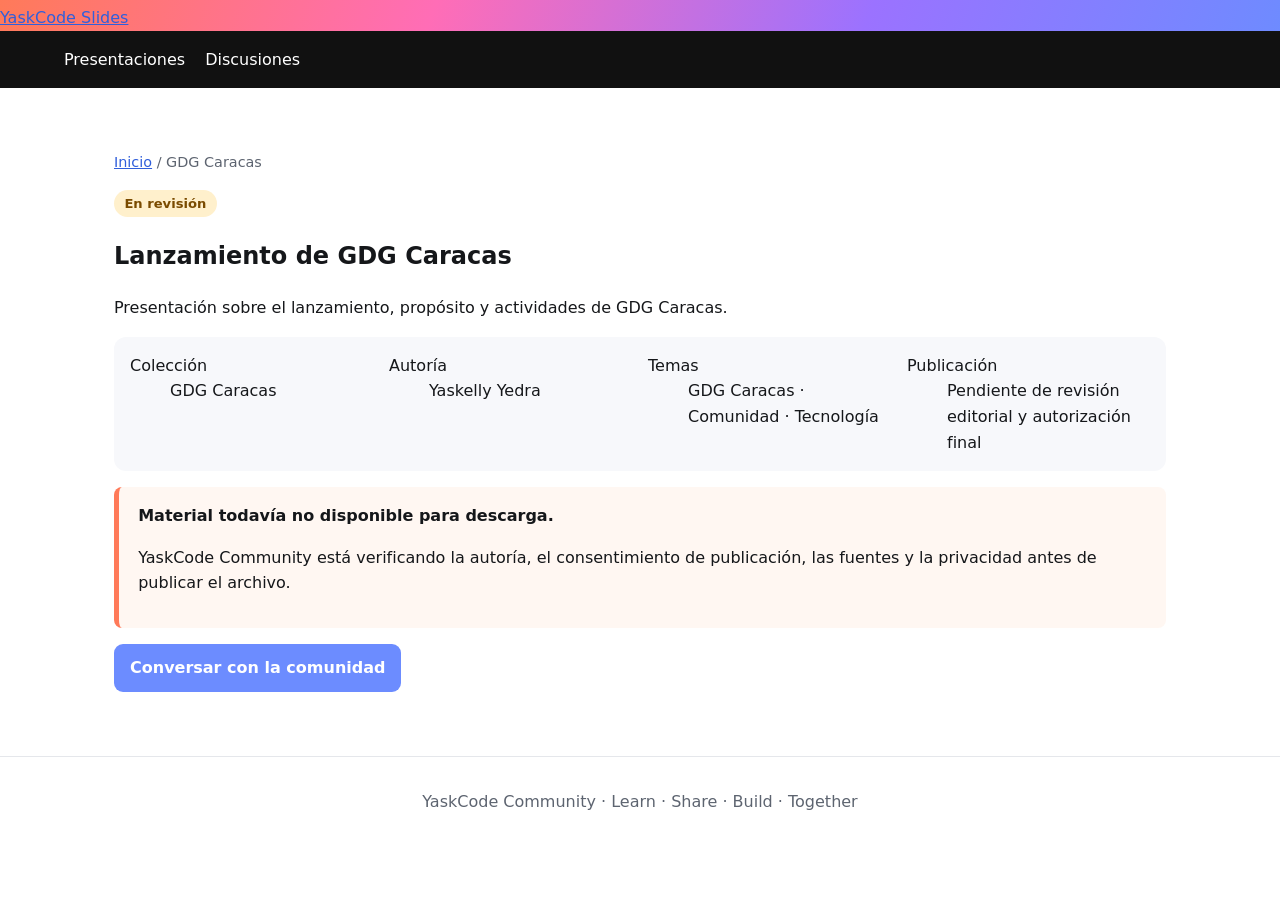
==== docs/presentations/lanzamiento-gdg-caracas/index.html @ 7f71dcb3 "Add catalog page for Lanzamiento de GDG Caracas" ====
<!doctype html>
<html lang="es">
<head>
  <meta charset="utf-8">
  <meta name="viewport" content="width=device-width,initial-scale=1">
  <title>Lanzamiento de GDG Caracas | YaskCode Slides</title>
  <meta name="description" content="Presentación sobre el lanzamiento, propósito y actividades de GDG Caracas.">
  <link rel="canonical" href="https://yaskcode-community.github.io/yaskcode-slides/presentations/lanzamiento-gdg-caracas/">
  <meta property="og:type" content="article">
  <meta property="og:title" content="Lanzamiento de GDG Caracas | YaskCode Slides">
  <meta property="og:description" content="Presentación sobre el lanzamiento, propósito y actividades de GDG Caracas.">
  <meta property="og:url" content="https://yaskcode-community.github.io/yaskcode-slides/presentations/lanzamiento-gdg-caracas/">
  <link rel="stylesheet" href="../../assets/styles.css">
</head>
<body>
  <header class="site-header">
    <a class="brand" href="../../">YaskCode Slides</a>
    <nav><a href="../../#presentaciones">Presentaciones</a> <a href="https://github.com/orgs/YaskCode-community/discussions">Discusiones</a></nav>
  </header>
  <main class="container">
    <p class="breadcrumb"><a href="../../">Inicio</a> / GDG Caracas</p>
    <article>
      <span class="status">En revisión</span>
      <h1>Lanzamiento de GDG Caracas</h1>
      <p class="lead">Presentación sobre el lanzamiento, propósito y actividades de GDG Caracas.</p>
      <dl class="meta">
        <div><dt>Colección</dt><dd>GDG Caracas</dd></div>
        <div><dt>Autoría</dt><dd>Yaskelly Yedra</dd></div>
        <div><dt>Temas</dt><dd>GDG Caracas · Comunidad · Tecnología</dd></div>
        <div><dt>Publicación</dt><dd>Pendiente de revisión editorial y autorización final</dd></div>
      </dl>
      <div class="notice">
        <strong>Material todavía no disponible para descarga.</strong>
        <p>YaskCode Community está verificando la autoría, el consentimiento de publicación, las fuentes y la privacidad antes de publicar el archivo.</p>
      </div>
      <p><a class="button purple" href="https://github.com/orgs/YaskCode-community/discussions">Conversar con la comunidad</a></p>
    </article>
  </main>
  <footer class="site-footer">YaskCode Community · Learn · Share · Build · Together</footer>
</body>
</html>
---- docs/assets/styles.css ----
:root{--ink:#15171a;--muted:#5d6470;--line:#e5e7eb;--pink:#ff6db6;--blue:#6c8cff;--green:#55c878;--orange:#ff7a59;--purple:#9b72ff;--bg:#fff;--soft:#f7f8fb}*{box-sizing:border-box}body{margin:0;font-family:Inter,ui-sans-serif,system-ui,-apple-system,BlinkMacSystemFont,"Segoe UI",sans-serif;color:var(--ink);background:var(--bg);line-height:1.6}a{color:#315fdb}header{background:linear-gradient(110deg,var(--orange),var(--pink),var(--purple),var(--blue));padding:5px 0 0}nav{background:#111;color:#fff;padding:1rem max(5vw,1rem);display:flex;gap:1.25rem;align-items:center;flex-wrap:wrap}nav strong{font-size:1.15rem;margin-right:auto}nav a{color:#fff;text-decoration:none}.hero{padding:4.5rem max(5vw,1rem);background:linear-gradient(135deg,#fff 20%,#fff1f8 65%,#eef1ff);text-align:center}.hero h1{font-size:clamp(2.2rem,6vw,4.8rem);line-height:1.05;margin:.2rem 0 1rem}.hero p{max-width:760px;margin:0 auto;color:var(--muted);font-size:1.15rem}.actions{display:flex;justify-content:center;gap:.75rem;flex-wrap:wrap;margin-top:1.8rem}.button{display:inline-block;padding:.7rem 1rem;border-radius:9px;color:#fff;text-decoration:none;font-weight:700;background:var(--blue)}.button.pink{background:var(--pink)}.button.green{background:var(--green)}main{max-width:1180px;margin:auto;padding:3rem max(5vw,1rem)}h2{font-size:2rem;margin:2.5rem 0 1rem}.collections,.cards{display:grid;grid-template-columns:repeat(auto-fit,minmax(240px,1fr));gap:1rem}.card{border:1px solid var(--line);border-radius:14px;padding:1.25rem;background:#fff;box-shadow:0 5px 18px rgba(20,25,35,.05)}.card h3{margin:.25rem 0}.card p{color:var(--muted)}.tag{display:inline-block;background:var(--soft);border:1px solid var(--line);border-radius:999px;padding:.18rem .6rem;margin:.15rem;font-size:.82rem}.status{display:inline-block;color:#7a4b00;background:#fff0cc;border-radius:999px;padding:.2rem .65rem;font-size:.82rem;font-weight:700}.meta{display:grid;grid-template-columns:repeat(auto-fit,minmax(180px,1fr));gap:1rem;background:var(--soft);padding:1rem;border-radius:12px}.meta div span{display:block;color:var(--muted);font-size:.84rem}.notice{border-left:5px solid var(--orange);background:#fff7f2;padding:1rem 1.2rem;border-radius:8px}.breadcrumb{font-size:.9rem;color:var(--muted);margin-bottom:1rem}footer{border-top:1px solid var(--line);padding:2rem max(5vw,1rem);text-align:center;color:var(--muted)}@media(max-width:600px){nav{align-items:flex-start}.hero{padding-top:3rem}.card{padding:1rem}}
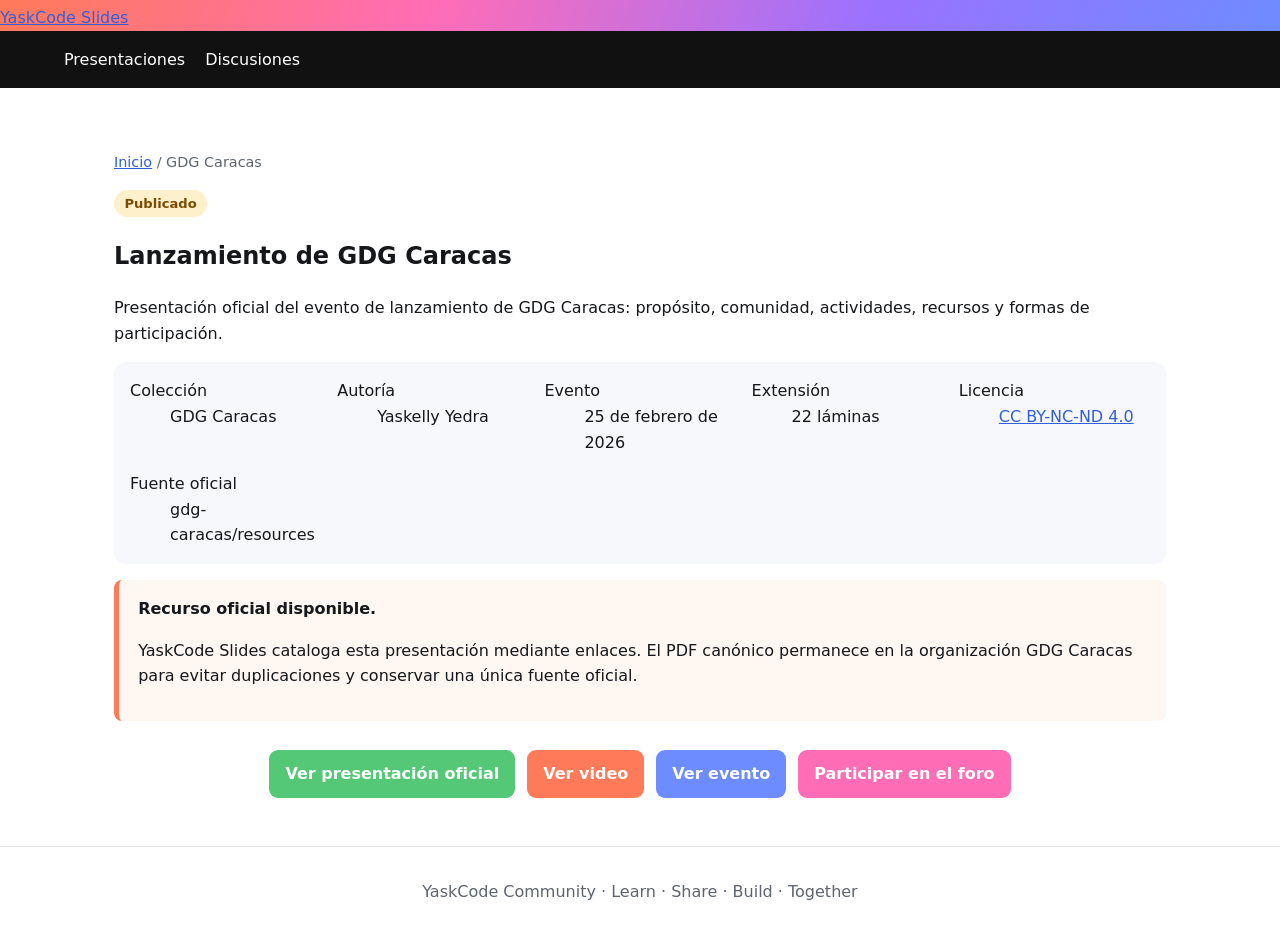
==== commit 630bf115: "Publicar la ficha del lanzamiento de GDG Caracas" ====
--- a/docs/presentations/lanzamiento-gdg-caracas/index.html
+++ b/docs/presentations/lanzamiento-gdg-caracas/index.html
@@ -4,11 +4,11 @@
   <meta charset="utf-8">
   <meta name="viewport" content="width=device-width,initial-scale=1">
   <title>Lanzamiento de GDG Caracas | YaskCode Slides</title>
-  <meta name="description" content="Presentación sobre el lanzamiento, propósito y actividades de GDG Caracas.">
+  <meta name="description" content="Presentación oficial del evento de lanzamiento de GDG Caracas: propósito, comunidad, actividades y formas de participación.">
   <link rel="canonical" href="https://yaskcode-community.github.io/yaskcode-slides/presentations/lanzamiento-gdg-caracas/">
   <meta property="og:type" content="article">
   <meta property="og:title" content="Lanzamiento de GDG Caracas | YaskCode Slides">
-  <meta property="og:description" content="Presentación sobre el lanzamiento, propósito y actividades de GDG Caracas.">
+  <meta property="og:description" content="Presentación oficial del evento de lanzamiento de GDG Caracas.">
   <meta property="og:url" content="https://yaskcode-community.github.io/yaskcode-slides/presentations/lanzamiento-gdg-caracas/">
   <link rel="stylesheet" href="../../assets/styles.css">
 </head>
@@ -20,20 +20,27 @@
   <main class="container">
     <p class="breadcrumb"><a href="../../">Inicio</a> / GDG Caracas</p>
     <article>
-      <span class="status">En revisión</span>
+      <span class="status">Publicado</span>
       <h1>Lanzamiento de GDG Caracas</h1>
-      <p class="lead">Presentación sobre el lanzamiento, propósito y actividades de GDG Caracas.</p>
+      <p class="lead">Presentación oficial del evento de lanzamiento de GDG Caracas: propósito, comunidad, actividades, recursos y formas de participación.</p>
       <dl class="meta">
         <div><dt>Colección</dt><dd>GDG Caracas</dd></div>
         <div><dt>Autoría</dt><dd>Yaskelly Yedra</dd></div>
-        <div><dt>Temas</dt><dd>GDG Caracas · Comunidad · Tecnología</dd></div>
-        <div><dt>Publicación</dt><dd>Pendiente de revisión editorial y autorización final</dd></div>
+        <div><dt>Evento</dt><dd>25 de febrero de 2026</dd></div>
+        <div><dt>Extensión</dt><dd>22 láminas</dd></div>
+        <div><dt>Licencia</dt><dd><a href="https://creativecommons.org/licenses/by-nc-nd/4.0/deed.es">CC BY-NC-ND 4.0</a></dd></div>
+        <div><dt>Fuente oficial</dt><dd>gdg-caracas/resources</dd></div>
       </dl>
       <div class="notice">
-        <strong>Material todavía no disponible para descarga.</strong>
-        <p>YaskCode Community está verificando la autoría, el consentimiento de publicación, las fuentes y la privacidad antes de publicar el archivo.</p>
+        <strong>Recurso oficial disponible.</strong>
+        <p>YaskCode Slides cataloga esta presentación mediante enlaces. El PDF canónico permanece en la organización GDG Caracas para evitar duplicaciones y conservar una única fuente oficial.</p>
       </div>
-      <p><a class="button purple" href="https://github.com/orgs/YaskCode-community/discussions">Conversar con la comunidad</a></p>
+      <div class="actions">
+        <a class="button green" href="https://github.com/gdg-caracas/resources/blob/main/presentations/2026/evento-lanzamiento-gdg-caracas/lanzamiento-gdg-caracas.pdf">Ver presentación oficial</a>
+        <a class="button orange" href="https://youtu.be/9126i-RZmPY">Ver video</a>
+        <a class="button" href="https://gdg.community.dev/events/details/google-gdg-caracas-presents-evento-de-lanzamiento-de-gdg-caracas/">Ver evento</a>
+        <a class="button pink" href="https://github.com/orgs/gdg-caracas/discussions">Participar en el foro</a>
+      </div>
     </article>
   </main>
   <footer class="site-footer">YaskCode Community · Learn · Share · Build · Together</footer>
--- a/docs/assets/styles.css
+++ b/docs/assets/styles.css
@@ -1 +1 @@
-:root{--ink:#15171a;--muted:#5d6470;--line:#e5e7eb;--pink:#ff6db6;--blue:#6c8cff;--green:#55c878;--orange:#ff7a59;--purple:#9b72ff;--bg:#fff;--soft:#f7f8fb}*{box-sizing:border-box}body{margin:0;font-family:Inter,ui-sans-serif,system-ui,-apple-system,BlinkMacSystemFont,"Segoe UI",sans-serif;color:var(--ink);background:var(--bg);line-height:1.6}a{color:#315fdb}header{background:linear-gradient(110deg,var(--orange),var(--pink),var(--purple),var(--blue));padding:5px 0 0}nav{background:#111;color:#fff;padding:1rem max(5vw,1rem);display:flex;gap:1.25rem;align-items:center;flex-wrap:wrap}nav strong{font-size:1.15rem;margin-right:auto}nav a{color:#fff;text-decoration:none}.hero{padding:4.5rem max(5vw,1rem);background:linear-gradient(135deg,#fff 20%,#fff1f8 65%,#eef1ff);text-align:center}.hero h1{font-size:clamp(2.2rem,6vw,4.8rem);line-height:1.05;margin:.2rem 0 1rem}.hero p{max-width:760px;margin:0 auto;color:var(--muted);font-size:1.15rem}.actions{display:flex;justify-content:center;gap:.75rem;flex-wrap:wrap;margin-top:1.8rem}.button{display:inline-block;padding:.7rem 1rem;border-radius:9px;color:#fff;text-decoration:none;font-weight:700;background:var(--blue)}.button.pink{background:var(--pink)}.button.green{background:var(--green)}main{max-width:1180px;margin:auto;padding:3rem max(5vw,1rem)}h2{font-size:2rem;margin:2.5rem 0 1rem}.collections,.cards{display:grid;grid-template-columns:repeat(auto-fit,minmax(240px,1fr));gap:1rem}.card{border:1px solid var(--line);border-radius:14px;padding:1.25rem;background:#fff;box-shadow:0 5px 18px rgba(20,25,35,.05)}.card h3{margin:.25rem 0}.card p{color:var(--muted)}.tag{display:inline-block;background:var(--soft);border:1px solid var(--line);border-radius:999px;padding:.18rem .6rem;margin:.15rem;font-size:.82rem}.status{display:inline-block;color:#7a4b00;background:#fff0cc;border-radius:999px;padding:.2rem .65rem;font-size:.82rem;font-weight:700}.meta{display:grid;grid-template-columns:repeat(auto-fit,minmax(180px,1fr));gap:1rem;background:var(--soft);padding:1rem;border-radius:12px}.meta div span{display:block;color:var(--muted);font-size:.84rem}.notice{border-left:5px solid var(--orange);background:#fff7f2;padding:1rem 1.2rem;border-radius:8px}.breadcrumb{font-size:.9rem;color:var(--muted);margin-bottom:1rem}footer{border-top:1px solid var(--line);padding:2rem max(5vw,1rem);text-align:center;color:var(--muted)}@media(max-width:600px){nav{align-items:flex-start}.hero{padding-top:3rem}.card{padding:1rem}}
+:root{--ink:#15171a;--muted:#5d6470;--line:#e5e7eb;--pink:#ff6db6;--blue:#6c8cff;--green:#55c878;--orange:#ff7a59;--purple:#9b72ff;--bg:#fff;--soft:#f7f8fb}*{box-sizing:border-box}body{margin:0;font-family:Inter,ui-sans-serif,system-ui,-apple-system,BlinkMacSystemFont,"Segoe UI",sans-serif;color:var(--ink);background:var(--bg);line-height:1.6}a{color:#315fdb}header{background:linear-gradient(110deg,var(--orange),var(--pink),var(--purple),var(--blue));padding:5px 0 0}nav{background:#111;color:#fff;padding:1rem max(5vw,1rem);display:flex;gap:1.25rem;align-items:center;flex-wrap:wrap}nav strong{font-size:1.15rem;margin-right:auto}nav a{color:#fff;text-decoration:none}.hero{padding:4.5rem max(5vw,1rem);background:linear-gradient(135deg,#fff 20%,#fff1f8 65%,#eef1ff);text-align:center}.hero h1{font-size:clamp(2.2rem,6vw,4.8rem);line-height:1.05;margin:.2rem 0 1rem}.hero p{max-width:760px;margin:0 auto;color:var(--muted);font-size:1.15rem}.actions{display:flex;justify-content:center;gap:.75rem;flex-wrap:wrap;margin-top:1.8rem}.button{display:inline-block;padding:.7rem 1rem;border-radius:9px;color:#fff;text-decoration:none;font-weight:700;background:var(--blue)}.button.orange{background:var(--orange)}.button.pink{background:var(--pink)}.button.green{background:var(--green)}main{max-width:1180px;margin:auto;padding:3rem max(5vw,1rem)}h2{font-size:2rem;margin:2.5rem 0 1rem}.collections,.cards{display:grid;grid-template-columns:repeat(auto-fit,minmax(240px,1fr));gap:1rem}.card{border:1px solid var(--line);border-radius:14px;padding:1.25rem;background:#fff;box-shadow:0 5px 18px rgba(20,25,35,.05)}.card h3{margin:.25rem 0}.card p{color:var(--muted)}.tag{display:inline-block;background:var(--soft);border:1px solid var(--line);border-radius:999px;padding:.18rem .6rem;margin:.15rem;font-size:.82rem}.status{display:inline-block;color:#7a4b00;background:#fff0cc;border-radius:999px;padding:.2rem .65rem;font-size:.82rem;font-weight:700}.meta{display:grid;grid-template-columns:repeat(auto-fit,minmax(180px,1fr));gap:1rem;background:var(--soft);padding:1rem;border-radius:12px}.meta div span{display:block;color:var(--muted);font-size:.84rem}.notice{border-left:5px solid var(--orange);background:#fff7f2;padding:1rem 1.2rem;border-radius:8px}.breadcrumb{font-size:.9rem;color:var(--muted);margin-bottom:1rem}footer{border-top:1px solid var(--line);padding:2rem max(5vw,1rem);text-align:center;color:var(--muted)}@media(max-width:600px){nav{align-items:flex-start}.hero{padding-top:3rem}.card{padding:1rem}}
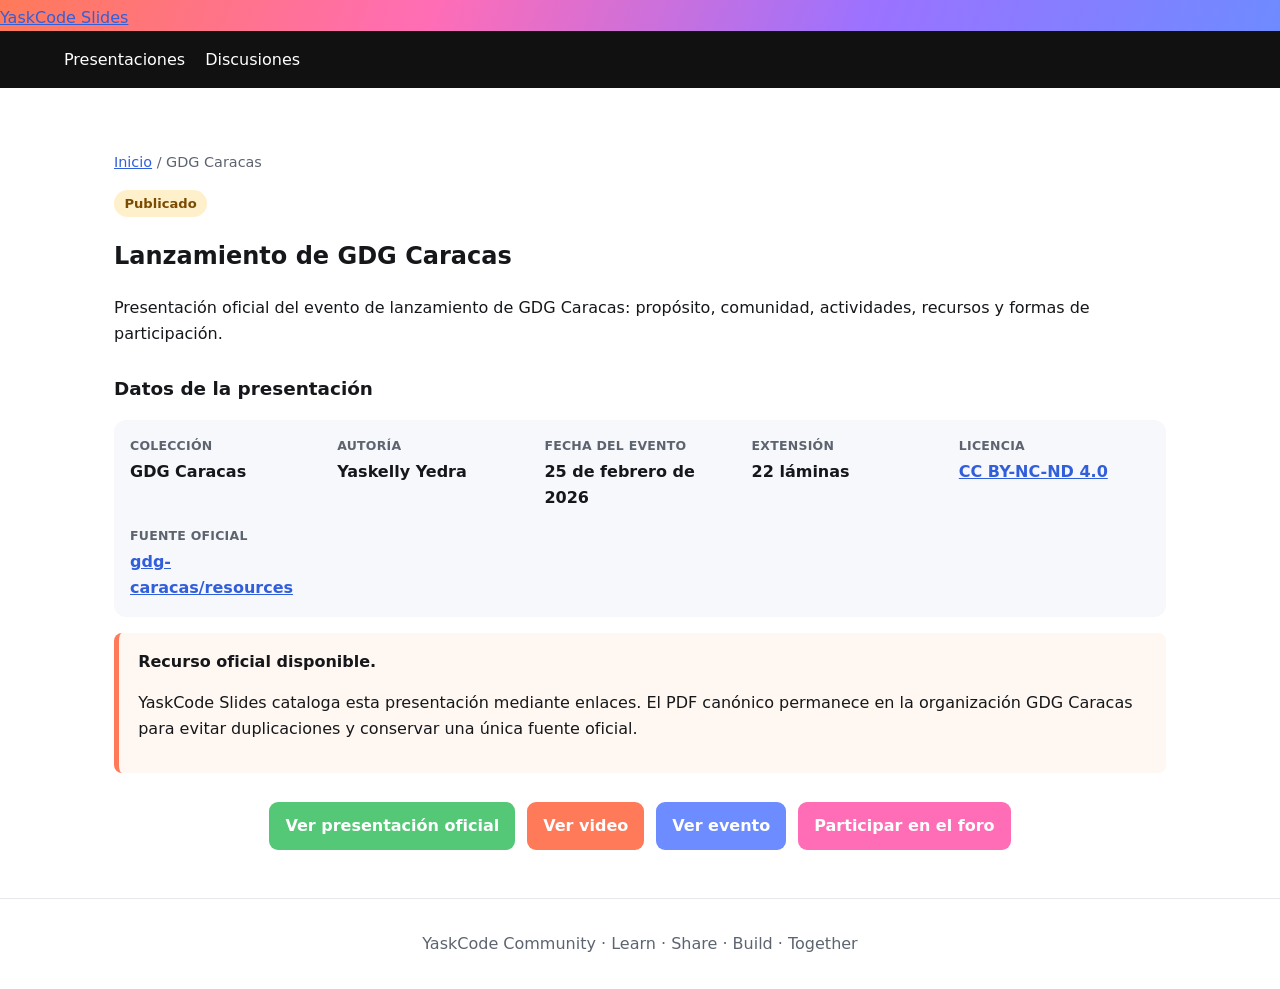
==== commit 0e4f1ab8: "Mejorar la jerarquía de las fichas del catálogo" ====
--- a/docs/presentations/lanzamiento-gdg-caracas/index.html
+++ b/docs/presentations/lanzamiento-gdg-caracas/index.html
@@ -23,13 +23,14 @@
       <span class="status">Publicado</span>
       <h1>Lanzamiento de GDG Caracas</h1>
       <p class="lead">Presentación oficial del evento de lanzamiento de GDG Caracas: propósito, comunidad, actividades, recursos y formas de participación.</p>
+      <h2 class="section-heading">Datos de la presentación</h2>
       <dl class="meta">
         <div><dt>Colección</dt><dd>GDG Caracas</dd></div>
         <div><dt>Autoría</dt><dd>Yaskelly Yedra</dd></div>
-        <div><dt>Evento</dt><dd>25 de febrero de 2026</dd></div>
+        <div><dt>Fecha del evento</dt><dd><time datetime="2026-02-25">25 de febrero de 2026</time></dd></div>
         <div><dt>Extensión</dt><dd>22 láminas</dd></div>
         <div><dt>Licencia</dt><dd><a href="https://creativecommons.org/licenses/by-nc-nd/4.0/deed.es">CC BY-NC-ND 4.0</a></dd></div>
-        <div><dt>Fuente oficial</dt><dd>gdg-caracas/resources</dd></div>
+        <div><dt>Fuente oficial</dt><dd><a href="https://github.com/gdg-caracas/resources">gdg-caracas/resources</a></dd></div>
       </dl>
       <div class="notice">
         <strong>Recurso oficial disponible.</strong>
--- a/docs/assets/styles.css
+++ b/docs/assets/styles.css
@@ -1 +1 @@
-:root{--ink:#15171a;--muted:#5d6470;--line:#e5e7eb;--pink:#ff6db6;--blue:#6c8cff;--green:#55c878;--orange:#ff7a59;--purple:#9b72ff;--bg:#fff;--soft:#f7f8fb}*{box-sizing:border-box}body{margin:0;font-family:Inter,ui-sans-serif,system-ui,-apple-system,BlinkMacSystemFont,"Segoe UI",sans-serif;color:var(--ink);background:var(--bg);line-height:1.6}a{color:#315fdb}header{background:linear-gradient(110deg,var(--orange),var(--pink),var(--purple),var(--blue));padding:5px 0 0}nav{background:#111;color:#fff;padding:1rem max(5vw,1rem);display:flex;gap:1.25rem;align-items:center;flex-wrap:wrap}nav strong{font-size:1.15rem;margin-right:auto}nav a{color:#fff;text-decoration:none}.hero{padding:4.5rem max(5vw,1rem);background:linear-gradient(135deg,#fff 20%,#fff1f8 65%,#eef1ff);text-align:center}.hero h1{font-size:clamp(2.2rem,6vw,4.8rem);line-height:1.05;margin:.2rem 0 1rem}.hero p{max-width:760px;margin:0 auto;color:var(--muted);font-size:1.15rem}.actions{display:flex;justify-content:center;gap:.75rem;flex-wrap:wrap;margin-top:1.8rem}.button{display:inline-block;padding:.7rem 1rem;border-radius:9px;color:#fff;text-decoration:none;font-weight:700;background:var(--blue)}.button.orange{background:var(--orange)}.button.pink{background:var(--pink)}.button.green{background:var(--green)}main{max-width:1180px;margin:auto;padding:3rem max(5vw,1rem)}h2{font-size:2rem;margin:2.5rem 0 1rem}.collections,.cards{display:grid;grid-template-columns:repeat(auto-fit,minmax(240px,1fr));gap:1rem}.card{border:1px solid var(--line);border-radius:14px;padding:1.25rem;background:#fff;box-shadow:0 5px 18px rgba(20,25,35,.05)}.card h3{margin:.25rem 0}.card p{color:var(--muted)}.tag{display:inline-block;background:var(--soft);border:1px solid var(--line);border-radius:999px;padding:.18rem .6rem;margin:.15rem;font-size:.82rem}.status{display:inline-block;color:#7a4b00;background:#fff0cc;border-radius:999px;padding:.2rem .65rem;font-size:.82rem;font-weight:700}.meta{display:grid;grid-template-columns:repeat(auto-fit,minmax(180px,1fr));gap:1rem;background:var(--soft);padding:1rem;border-radius:12px}.meta div span{display:block;color:var(--muted);font-size:.84rem}.notice{border-left:5px solid var(--orange);background:#fff7f2;padding:1rem 1.2rem;border-radius:8px}.breadcrumb{font-size:.9rem;color:var(--muted);margin-bottom:1rem}footer{border-top:1px solid var(--line);padding:2rem max(5vw,1rem);text-align:center;color:var(--muted)}@media(max-width:600px){nav{align-items:flex-start}.hero{padding-top:3rem}.card{padding:1rem}}
+:root{--ink:#15171a;--muted:#5d6470;--line:#e5e7eb;--pink:#ff6db6;--blue:#6c8cff;--green:#55c878;--orange:#ff7a59;--purple:#9b72ff;--bg:#fff;--soft:#f7f8fb}*{box-sizing:border-box}body{margin:0;font-family:Inter,ui-sans-serif,system-ui,-apple-system,BlinkMacSystemFont,"Segoe UI",sans-serif;color:var(--ink);background:var(--bg);line-height:1.6}a{color:#315fdb}header{background:linear-gradient(110deg,var(--orange),var(--pink),var(--purple),var(--blue));padding:5px 0 0}nav{background:#111;color:#fff;padding:1rem max(5vw,1rem);display:flex;gap:1.25rem;align-items:center;flex-wrap:wrap}nav strong{font-size:1.15rem;margin-right:auto}nav a{color:#fff;text-decoration:none}.hero{padding:4.5rem max(5vw,1rem);background:linear-gradient(135deg,#fff 20%,#fff1f8 65%,#eef1ff);text-align:center}.hero h1{font-size:clamp(2.2rem,6vw,4.8rem);line-height:1.05;margin:.2rem 0 1rem}.hero p{max-width:760px;margin:0 auto;color:var(--muted);font-size:1.15rem}.actions{display:flex;justify-content:center;gap:.75rem;flex-wrap:wrap;margin-top:1.8rem}.button{display:inline-block;padding:.7rem 1rem;border-radius:9px;color:#fff;text-decoration:none;font-weight:700;background:var(--blue)}.button.orange{background:var(--orange)}.button.pink{background:var(--pink)}.button.green{background:var(--green)}main{max-width:1180px;margin:auto;padding:3rem max(5vw,1rem)}h2{font-size:2rem;margin:2.5rem 0 1rem}.collections,.cards{display:grid;grid-template-columns:repeat(auto-fit,minmax(240px,1fr));gap:1rem}.card{border:1px solid var(--line);border-radius:14px;padding:1.25rem;background:#fff;box-shadow:0 5px 18px rgba(20,25,35,.05)}.card h3{margin:.25rem 0}.card p{color:var(--muted)}.card-date{margin:.75rem 0 .55rem;color:var(--ink);font-size:.9rem;font-weight:650}.tag{display:inline-block;background:var(--soft);border:1px solid var(--line);border-radius:999px;padding:.18rem .6rem;margin:.15rem;font-size:.82rem}.status{display:inline-block;color:#7a4b00;background:#fff0cc;border-radius:999px;padding:.2rem .65rem;font-size:.82rem;font-weight:700}.meta{display:grid;grid-template-columns:repeat(auto-fit,minmax(180px,1fr));gap:1rem;background:var(--soft);padding:1rem;border-radius:12px}.section-heading{font-size:1.15rem;margin:1.75rem 0 .65rem}.meta dt{color:var(--muted);font-size:.78rem;font-weight:700;letter-spacing:.02em;text-transform:uppercase}.meta dd{margin:.2rem 0 0;color:var(--ink);font-size:1rem;font-weight:650}.meta dd a{font-weight:700}.notice{border-left:5px solid var(--orange);background:#fff7f2;padding:1rem 1.2rem;border-radius:8px}.breadcrumb{font-size:.9rem;color:var(--muted);margin-bottom:1rem}footer{border-top:1px solid var(--line);padding:2rem max(5vw,1rem);text-align:center;color:var(--muted)}@media(max-width:600px){nav{align-items:flex-start}.hero{padding-top:3rem}.card{padding:1rem}}
